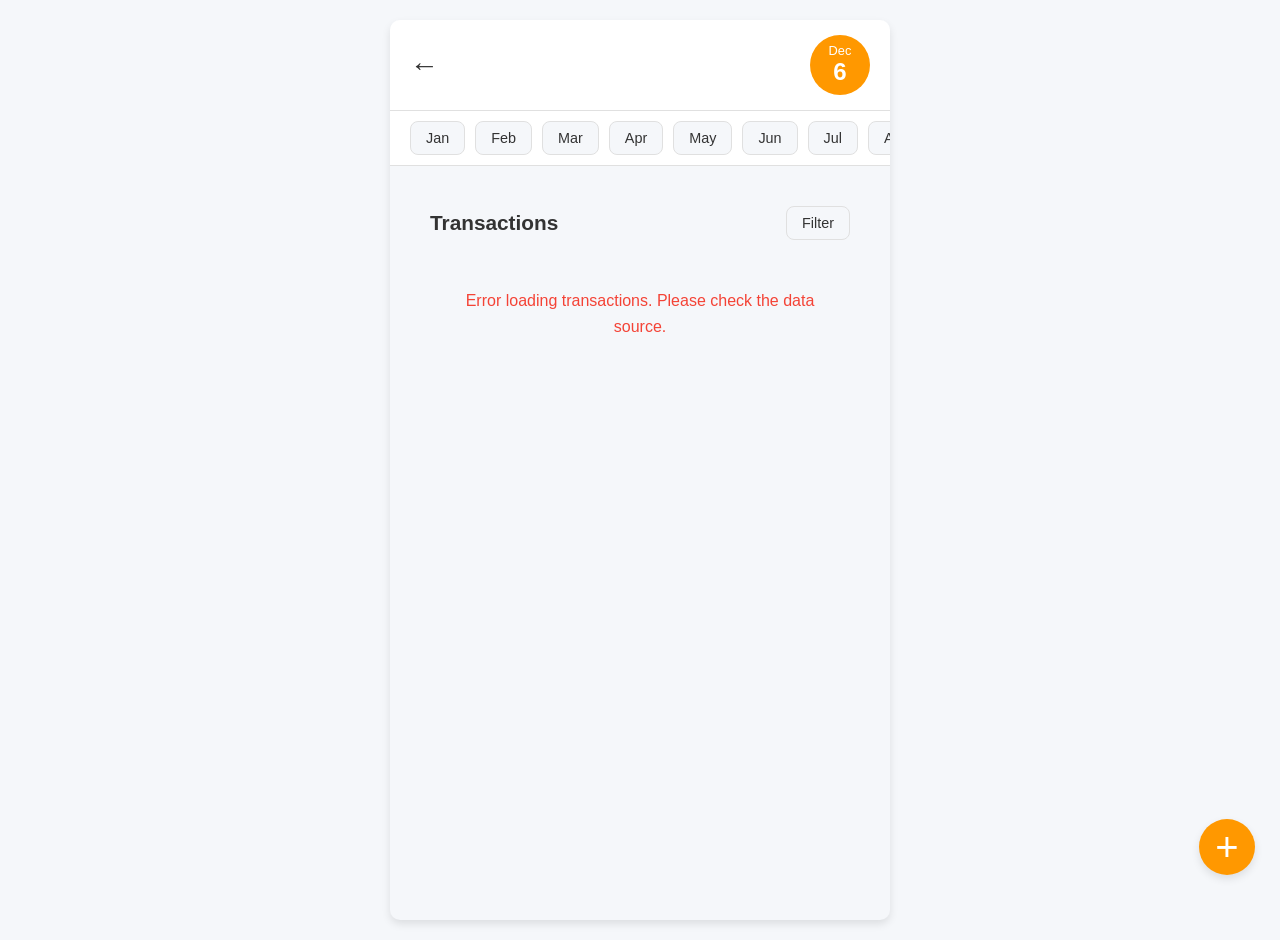
==== transactions.html @ 8770ced7 "Create transactions.html" ====
<!DOCTYPE html>
<html lang="en">
<head>
    <meta charset="UTF-8">
    <meta name="viewport" content="width=device-width, initial-scale=1.0">
    <title>Expense Manager - Transactions</title>
    <link rel="stylesheet" href="style.css">
</head>
<body id="transactions-page">
    <div class="container">
        <header class="header">
            <a href="index.html" class="back-arrow">&#8592;</a>
            <div class="profile-icon" id="profileDateDisplay">
                </div>
        </header>

        <section class="months-nav">
            <button class="month-button" data-month="1">Jan</button>
            <button class="month-button" data-month="2">Feb</button>
            <button class="month-button" data-month="3">Mar</button>
            <button class="month-button" data-month="4">Apr</button>
            <button class="month-button" data-month="5">May</button>
            <button class="month-button" data-month="6">Jun</button>
            <button class="month-button" data-month="7">Jul</button>
            <button class="month-button" data-month="8">Aug</button>
            <button class="month-button" data-month="9">Sep</button>
            <button class="month-button" data-month="10">Oct</button>
            <button class="month-button" data-month="11">Nov</button>
            <button class="month-button" data-month="12">Dec</button>
        </section>

        <main class="main-content">
            <div class="transactions-header-row">
                <h2>Transactions</h2>
                <button class="filter-button" id="filterButton">Filter</button>
            </div>

            <div id="filterOptions" style="display: none; padding: 10px; background-color: var(--card-bg); border-radius: 8px; margin-top: 10px; margin-bottom: 20px; box-shadow: var(--shadow-sm);">
                <input type="text" id="filterKeyword" placeholder="Search description or kind..." style="width: calc(100% - 20px); padding: 8px 10px; margin-bottom: 10px; border: 1px solid var(--border-color); border-radius: 5px; font-size: 1rem;">
                <button id="applyFilter" style="width: 100%; padding: 10px; background-color: var(--accent-blue); color: white; border: none; border-radius: 5px; cursor: pointer; font-size: 1rem;">Apply Filter</button>
            </div>

            <section class="transactions-list" id="transactionsList">
                <p style="text-align: center; color: var(--text-light); padding: 2rem;">Loading transactions...</p>
            </section>
        </main>

        <button class="fab-button">+</button>
    </div>
    <script src="script.js"></script>
</body>
</html>
---- style.css ----
/* General Styling */
:root {
    --primary-bg: #F5F7FA; /* Light gray background */
    --card-bg: #FFFFFF; /* White card background */
    --text-dark: #333333; /* Dark text for headings */
    --text-light: #666666; /* Lighter text for details */
    --border-color: #E0E0E0; /* Light gray border */
    --shadow-sm: 0 2px 4px rgba(0, 0, 0, 0.05); /* Small shadow */
    --shadow-md: 0 4px 8px rgba(0, 0, 0, 0.1); /* Medium shadow */

    /* Accent Colors (for charts, buttons, etc.) */
    --accent-green: #4CAF50; /* Green for gains/positive/Food */
    --accent-red: #F44336; /* Red for expenses/negative/Medicines */
    --accent-orange: #FF9800; /* Orange for warnings/shopping */
    --accent-blue: #2196F3; /* Blue for miscellaneous/buttons */
    --accent-purple: #9C27B0; /* New color for a category if needed */
}

body {
    font-family: 'Inter', sans-serif;
    margin: 0;
    padding: 0;
    background-color: var(--primary-bg);
    color: var(--text-dark);
    line-height: 1.6;
    -webkit-font-smoothing: antialiased;
    -moz-osx-font-smoothing: grayscale;
}

.container {
    max-width: 500px;
    margin: 0 auto;
    background-color: var(--primary-bg);
    min-height: 100vh;
    box-shadow: var(--shadow-md);
    overflow: hidden;
}

/* Header - Base styles for all headers */
.header {
    display: flex;
    align-items: center;
    padding: 15px 20px;
    background-color: var(--card-bg);
    border-bottom: 1px solid var(--border-color);
    position: sticky;
    top: 0;
    z-index: 1000;
}

/* Specific to dashboard header */
#dashboard-page .header {
    justify-content: space-between; /* Space out title, back arrow, profile icon */
}
#dashboard-page .header h1 {
    flex-grow: 1; /* Allow title to take available space */
    text-align: left; /* Left-align the title */
    margin-right: 0;
    padding-left: 0;
}
#dashboard-page .header .back-arrow {
    padding-right: 0; /* No extra padding for dashboard back arrow */
}


/* Specific to transactions.html header */
#transactions-page .header {
    justify-content: space-between; /* Simply justify content to space out arrow and date circle */
}

.back-arrow {
    font-size: 1.8rem;
    color: var(--text-dark);
    text-decoration: none;
    flex-shrink: 0; /* Prevent arrow from shrinking */
}

/* Updated profile-icon to also act as the date display */
.profile-icon {
    width: 56px; /* Make it slightly larger for the date or initial 'P' */
    height: 56px;
    border-radius: 50%;
    background-color: var(--accent-orange);
    color: white;
    display: flex;
    flex-direction: column; /* Stack month and day on transactions page, or center 'P' */
    justify-content: center;
    align-items: center;
    font-weight: bold;
    font-size: 1rem; /* Adjust font size for date or 'P' */
    line-height: 1.2; /* Spacing for stacked text */
    flex-shrink: 0;
    padding: 2px; /* Small padding inside circle */
}

/* Styles specific to the date display within the profile-icon on transactions page */
#transactions-page .profile-icon span:first-child { /* Month */
    font-size: 0.8rem;
    font-weight: normal;
}
#transactions-page .profile-icon span:last-child { /* Day */
    font-size: 1.5rem;
    font-weight: bold;
}

/* Main Content Area */
.main-content {
    padding: 20px;
}

/* Cards */
.card {
    background-color: var(--card-bg);
    border-radius: 12px;
    padding: 20px;
    margin-bottom: 20px;
    box-shadow: var(--shadow-sm);
}

/* Summary Card (Donut Chart) */
.summary-card {
    display: flex;
    flex-direction: column;
    align-items: center;
}

.chart-container {
    position: relative;
    width: 200px;
    height: 200px;
    margin-bottom: 20px;
}

#expenseChart {
    width: 100% !important;
    height: 100% !important;
}

.net-expense-overlay {
    position: absolute;
    top: 50%;
    left: 50%;
    transform: translate(-50%, -50%);
    text-align: center;
    pointer-events: none;
}

.net-expense-overlay .label {
    display: block;
    font-size: 0.9rem;
    color: var(--text-light);
    margin-bottom: 5px;
}

.net-expense-overlay .amount {
    display: block;
    font-size: 1.5rem;
    font-weight: bold;
    color: var(--text-dark);
}

.legend {
    display: flex;
    flex-wrap: wrap;
    justify-content: center;
    gap: 15px;
    width: 100%;
}

.legend-item {
    display: flex;
    align-items: center;
    font-size: 0.9rem;
    color: var(--text-light);
}

.legend-item .dot {
    width: 10px;
    height: 10px;
    border-radius: 50%;
    margin-right: 8px;
}

/* Legend dot colors - MUST match Chart.js backgroundColors */
.legend-item .dot.food { background-color: var(--accent-green); }
.legend-item .dot.medicines { background-color: var(--accent-red); }
.legend-item .dot.shopping { background-color: var(--accent-orange); }
.legend-item .dot.misc { background-color: var(--accent-blue); }


/* Limit Card (Remaining Balance) */
.limit-card {
    display: flex;
    justify-content: space-between;
    align-items: center;
}

.limit-progress-wrapper {
    position: relative;
    width: 80px; /* Explicit width */
    height: 80px; /* Explicit height */
    flex-shrink: 0;
}

.progress-circle {
    width: 100%;
    height: 100%;
}

.progress-ring-track {
    stroke: var(--border-color);
    fill: transparent;
    stroke-width: 6;
}

.progress-ring-progress {
    stroke: var(--accent-green);
    fill: transparent;
    stroke-width: 6;
    transition: stroke-dashoffset 0.35s, stroke 0.35s;
    transform: rotate(-90deg);
    transform-origin: 50% 50%;
}

/* Refined progress text positioning */
.progress-text {
    position: absolute;
    top: 50%;
    left: 50%;
    transform: translate(-50%, -50%);
    font-size: 1.1rem; /* Adjust as needed */
    font-weight: bold;
    color: var(--text-dark);
    pointer-events: none;
    z-index: 1;
    text-align: center;
    line-height: 1.1; /* Slightly adjust line-height for better vertical centering */
    /* Ensure no unwanted spacing from inherited properties */
    margin: 0;
    padding: 0;
}


.limit-details {
    display: flex;
    flex-direction: column;
    flex-grow: 1;
    margin-left: 15px;
}

.limit-title {
    font-size: 0.9rem;
    color: var(--text-light);
}

.limit-amount {
    font-size: 1.2rem;
    font-weight: bold;
    color: var(--text-dark);
}

.arrow-link {
    font-size: 2rem;
    color: var(--text-light);
    text-decoration: none;
    padding-left: 10px;
    flex-shrink: 0;
}

/* Transactions Promo Card */
.transactions-promo-card {
    background-color: #FFC107;
    display: flex;
    justify-content: space-between;
    align-items: center;
    color: var(--text-dark);
    padding: 15px 20px;
    min-height: 100px;
    overflow: hidden; /* Ensure image doesn't overflow card */
}

.promo-text {
    flex-basis: 60%; /* Adjust width for text */
    padding-right: 10px; /* Space between text and image */
}

.promo-text h2 {
    font-size: 1.3rem;
    margin-top: 0;
    margin-bottom: 10px;
    font-weight: 600;
}

.promo-text .button {
    background-color: var(--card-bg);
    color: var(--text-dark);
    padding: 8px 15px;
    border-radius: 8px;
    text-decoration: none;
    font-weight: 600;
    font-size: 0.95rem;
    box-shadow: var(--shadow-sm);
    transition: background-color 0.2s;
}

.promo-text .button:hover {
    background-color: #f0f0f0;
}

.card-illustration {
    width: 100px; /* Fixed width for the image */
    height: auto; /* Maintain aspect ratio */
    display: block; /* Remove extra space below image */
    flex-basis: 40%; /* Adjust width for image */
    max-width: 120px; /* A bit more flexible max-width */
    object-fit: contain; /* Ensure image fits without cropping */
}


/* Transactions Page Styles (transactions.html) */
.months-nav {
    display: flex;
    overflow-x: auto;
    -webkit-overflow-scrolling: touch;
    padding: 10px 20px;
    gap: 10px;
    background-color: var(--card-bg);
    border-bottom: 1px solid var(--border-color);
    white-space: nowrap;
    justify-content: flex-start;
    align-items: center;
}

.month-button {
    background-color: var(--primary-bg);
    border: 1px solid var(--border-color);
    border-radius: 8px;
    padding: 8px 15px;
    font-size: 0.9rem;
    color: var(--text-dark);
    cursor: pointer;
    transition: background-color 0.2s, border-color 0.2s;
    flex-shrink: 0;
}

.month-button.active {
    background-color: var(--accent-orange);
    color: white;
    border-color: var(--accent-orange);
}

.month-button:hover:not(.active) {
    background-color: #E0E0E0;
}

.transactions-header-row {
    display: flex;
    justify-content: space-between;
    align-items: center;
    margin-top: 20px;
    margin-bottom: 10px;
    padding: 0 20px;
}

.transactions-header-row h2 {
    font-size: 1.3rem;
    margin: 0;
    font-weight: 600;
}

.filter-button {
    background-color: var(--primary-bg);
    border: 1px solid var(--border-color);
    border-radius: 8px;
    padding: 8px 15px;
    font-size: 0.9rem;
    color: var(--text-dark);
    cursor: pointer;
    transition: background-color 0.2s;
}

.filter-button:hover {
    background-color: #E0E0E0;
}

/* Transactions List */
.transactions-list {
    margin-top: 10px;
    padding: 0 20px;
}

.transaction-group {
    margin-bottom: 25px;
}

.transaction-date-header {
    font-size: 1rem;
    font-weight: bold;
    color: var(--text-dark);
    margin-bottom: 15px;
    padding-bottom: 5px;
    border-bottom: 1px solid var(--border-color);
}

.transaction-item {
    display: flex;
    align-items: center;
    background-color: var(--card-bg);
    border-radius: 10px;
    padding: 12px 15px;
    margin-bottom: 10px;
    box-shadow: var(--shadow-sm);
}

.transaction-category-icon {
    width: 40px;
    height: 40px;
    border-radius: 50%;
    display: flex;
    justify-content: center;
    align-items: center;
    font-size: 1.3rem;
    margin-right: 15px;
    flex-shrink: 0;
}

/* Category icon background colors */
.transaction-category-icon.category-gain { background-color: #E8F5E9; }
.transaction-category-icon.category-food { background-color: #FFF3E0; }
.transaction-category-icon.category-medicines { background-color: #FFEBEE; }
.transaction-category-icon.category-shopping { background-color: #E3F2FD; }
.transaction-category-icon.category-misc { background-color: #EDE7F6; }


.transaction-details {
    flex-grow: 1;
    display: flex;
    flex-direction: column;
}

.transaction-name {
    font-size: 1rem;
    font-weight: 500;
    color: var(--text-dark);
}

.transaction-time {
    font-size: 0.8rem;
    color: var(--text-light);
}

.transaction-amount {
    font-size: 1.1rem;
    font-weight: bold;
    margin-left: 15px;
    flex-shrink: 0;
}

.transaction-amount.expense {
    color: var(--accent-red);
}

.transaction-amount.gain {
    color: var(--accent-green);
}

/* Floating Action Button */
.fab-button {
    position: fixed;
    bottom: 25px;
    right: 25px;
    background-color: var(--accent-orange);
    color: white;
    width: 56px;
    height: 56px;
    border-radius: 50%;
    border: none;
    font-size: 2.5rem;
    display: flex;
    justify-content: center;
    align-items: center;
    cursor: pointer;
    box-shadow: var(--shadow-md);
    transition: background-color 0.2s, transform 0.2s;
    z-index: 1000;
}

.fab-button:active {
    transform: scale(0.95);
}

/* Responsive Adjustments (Optional, for wider screens if needed) */
@media (min-width: 600px) {
    .container {
        border-radius: 10px;
        margin-top: 20px;
        margin-bottom: 20px;
    }
}
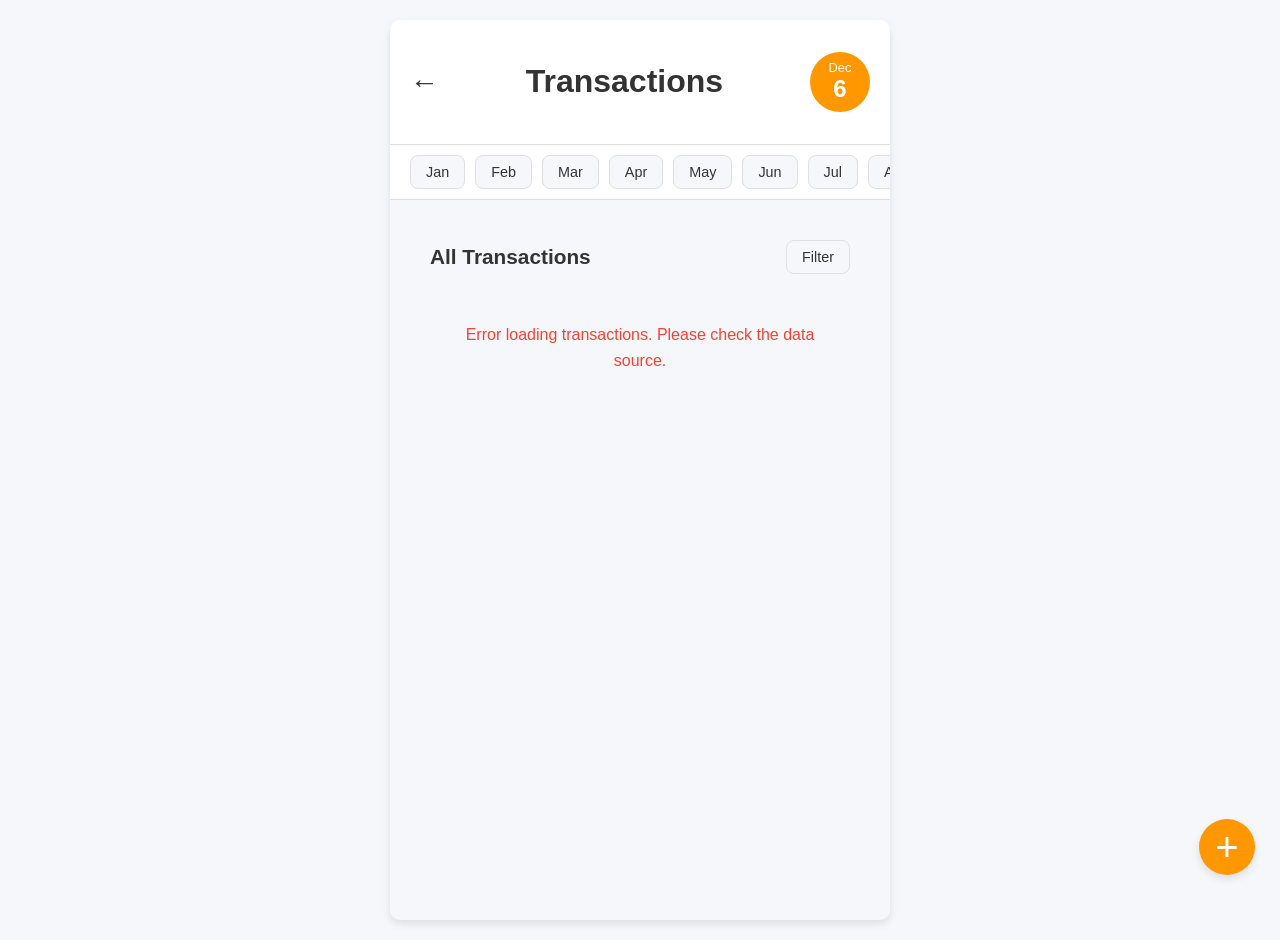
==== commit 17a678bc: "Update transactions.html - dropdown" ====
--- a/transactions.html
+++ b/transactions.html
@@ -3,18 +3,19 @@
 <head>
     <meta charset="UTF-8">
     <meta name="viewport" content="width=device-width, initial-scale=1.0">
-    <title>Expense Manager - Transactions</title>
+    <title>Transactions</title>
     <link rel="stylesheet" href="style.css">
+    <link href="https://fonts.googleapis.com/css2?family=Inter:wght@400;500;600;700&display=swap" rel="stylesheet">
 </head>
-<body id="transactions-page">
-    <div class="container">
+<body>
+    <div class="container" id="transactions-page">
         <header class="header">
-            <a href="index.html" class="back-arrow">&#8592;</a>
-            <div class="profile-icon" id="profileDateDisplay">
-                </div>
+            <a href="index.html" class="back-arrow">&larr;</a>
+            <h1>Transactions</h1>
+            <div class="profile-icon" id="profileDateDisplay"></div>
         </header>
 
-        <section class="months-nav">
+        <nav class="months-nav">
             <button class="month-button" data-month="1">Jan</button>
             <button class="month-button" data-month="2">Feb</button>
             <button class="month-button" data-month="3">Mar</button>
@@ -27,26 +28,41 @@
             <button class="month-button" data-month="10">Oct</button>
             <button class="month-button" data-month="11">Nov</button>
             <button class="month-button" data-month="12">Dec</button>
-        </section>
+        </nav>
 
         <main class="main-content">
             <div class="transactions-header-row">
-                <h2>Transactions</h2>
+                <h2>All Transactions</h2>
                 <button class="filter-button" id="filterButton">Filter</button>
             </div>
 
-            <div id="filterOptions" style="display: none; padding: 10px; background-color: var(--card-bg); border-radius: 8px; margin-top: 10px; margin-bottom: 20px; box-shadow: var(--shadow-sm);">
-                <input type="text" id="filterKeyword" placeholder="Search description or kind..." style="width: calc(100% - 20px); padding: 8px 10px; margin-bottom: 10px; border: 1px solid var(--border-color); border-radius: 5px; font-size: 1rem;">
-                <button id="applyFilter" style="width: 100%; padding: 10px; background-color: var(--accent-blue); color: white; border: none; border-radius: 5px; cursor: pointer; font-size: 1rem;">Apply Filter</button>
+            <div class="filter-options-container" id="filterOptionsContainer">
+                <div class="filter-dropdown-group">
+                    <label for="categoryFilterDropdown">Category:</label>
+                    <select id="categoryFilterDropdown">
+                        <option value="">All Categories</option>
+                        </select>
+                </div>
+
+                <div class="filter-date-group">
+                    <label for="startDateInput">Start Date:</label>
+                    <input type="date" id="startDateInput">
+                    <label for="endDateInput">End Date:</label>
+                    <input type="date" id="endDateInput">
+                </div>
+
+                <button class="apply-filters-button" id="applyFiltersButton">Apply Filters</button>
+                <button class="clear-filters-button" id="clearFiltersButton">Clear Filters</button>
             </div>
 
-            <section class="transactions-list" id="transactionsList">
-                <p style="text-align: center; color: var(--text-light); padding: 2rem;">Loading transactions...</p>
-            </section>
+
+            <div class="transactions-list" id="transactionsList">
+                </div>
         </main>
+    </div>
 
-        <button class="fab-button">+</button>
-    </div>
+    <button class="fab-button">+</button>
+
     <script src="script.js"></script>
 </body>
 </html>
--- a/style.css
+++ b/style.css
@@ -382,6 +382,83 @@
 .filter-button:hover {
     background-color: #E0E0E0;
 }
+
+/* New Filter Options Container Styling */
+.filter-options-container {
+    background-color: var(--card-bg);
+    border-radius: 12px;
+    padding: 15px 20px; /* Adjusted padding */
+    margin: 0 20px 20px 20px; /* Matches card margin, creates separation */
+    box-shadow: var(--shadow-sm);
+    display: none; /* Hidden by default, shown by JS */
+    flex-direction: column; /* Stack dropdowns and buttons */
+    gap: 15px; /* Space between filter groups */
+}
+
+.filter-dropdown-group,
+.filter-date-group {
+    display: flex;
+    flex-direction: column; /* Stack label and input/select */
+    gap: 8px;
+}
+
+.filter-options-container label {
+    font-size: 0.9rem;
+    color: var(--text-dark);
+    font-weight: 500;
+}
+
+.filter-options-container select,
+.filter-options-container input[type="date"] {
+    width: 100%;
+    padding: 10px 12px;
+    border: 1px solid var(--border-color);
+    border-radius: 8px;
+    font-family: 'Inter', sans-serif;
+    font-size: 0.95rem;
+    color: var(--text-dark);
+    background-color: var(--primary-bg); /* Light background for input/select */
+    box-sizing: border-box; /* Include padding and border in the element's total width and height */
+    -webkit-appearance: none; /* Remove default styling for select */
+    -moz-appearance: none;
+    appearance: none;
+}
+
+.filter-options-container select {
+    background-image: url('data:image/svg+xml;utf8,<svg fill="%23333333" height="24" viewBox="0 0 24 24" width="24" xmlns="http://www.w3.org/2000/svg"><path d="M7 10l5 5 5-5z"/><path d="M0 0h24v24H0z" fill="none"/></svg>'); /* Custom dropdown arrow */
+    background-repeat: no-repeat;
+    background-position: right 10px center;
+    padding-right: 30px; /* Make space for the arrow */
+}
+
+
+.apply-filters-button,
+.clear-filters-button {
+    background-color: var(--accent-blue);
+    color: white;
+    padding: 10px 15px;
+    border: none;
+    border-radius: 8px;
+    font-size: 1rem;
+    font-weight: 600;
+    cursor: pointer;
+    transition: background-color 0.2s;
+    width: 100%; /* Make buttons full width */
+    margin-top: 5px; /* Small space between them */
+}
+
+.apply-filters-button:hover {
+    background-color: #1976D2; /* Darker blue on hover */
+}
+
+.clear-filters-button {
+    background-color: var(--text-light); /* Different color for clear */
+}
+
+.clear-filters-button:hover {
+    background-color: #555555;
+}
+
 
 /* Transactions List */
 .transactions-list {
